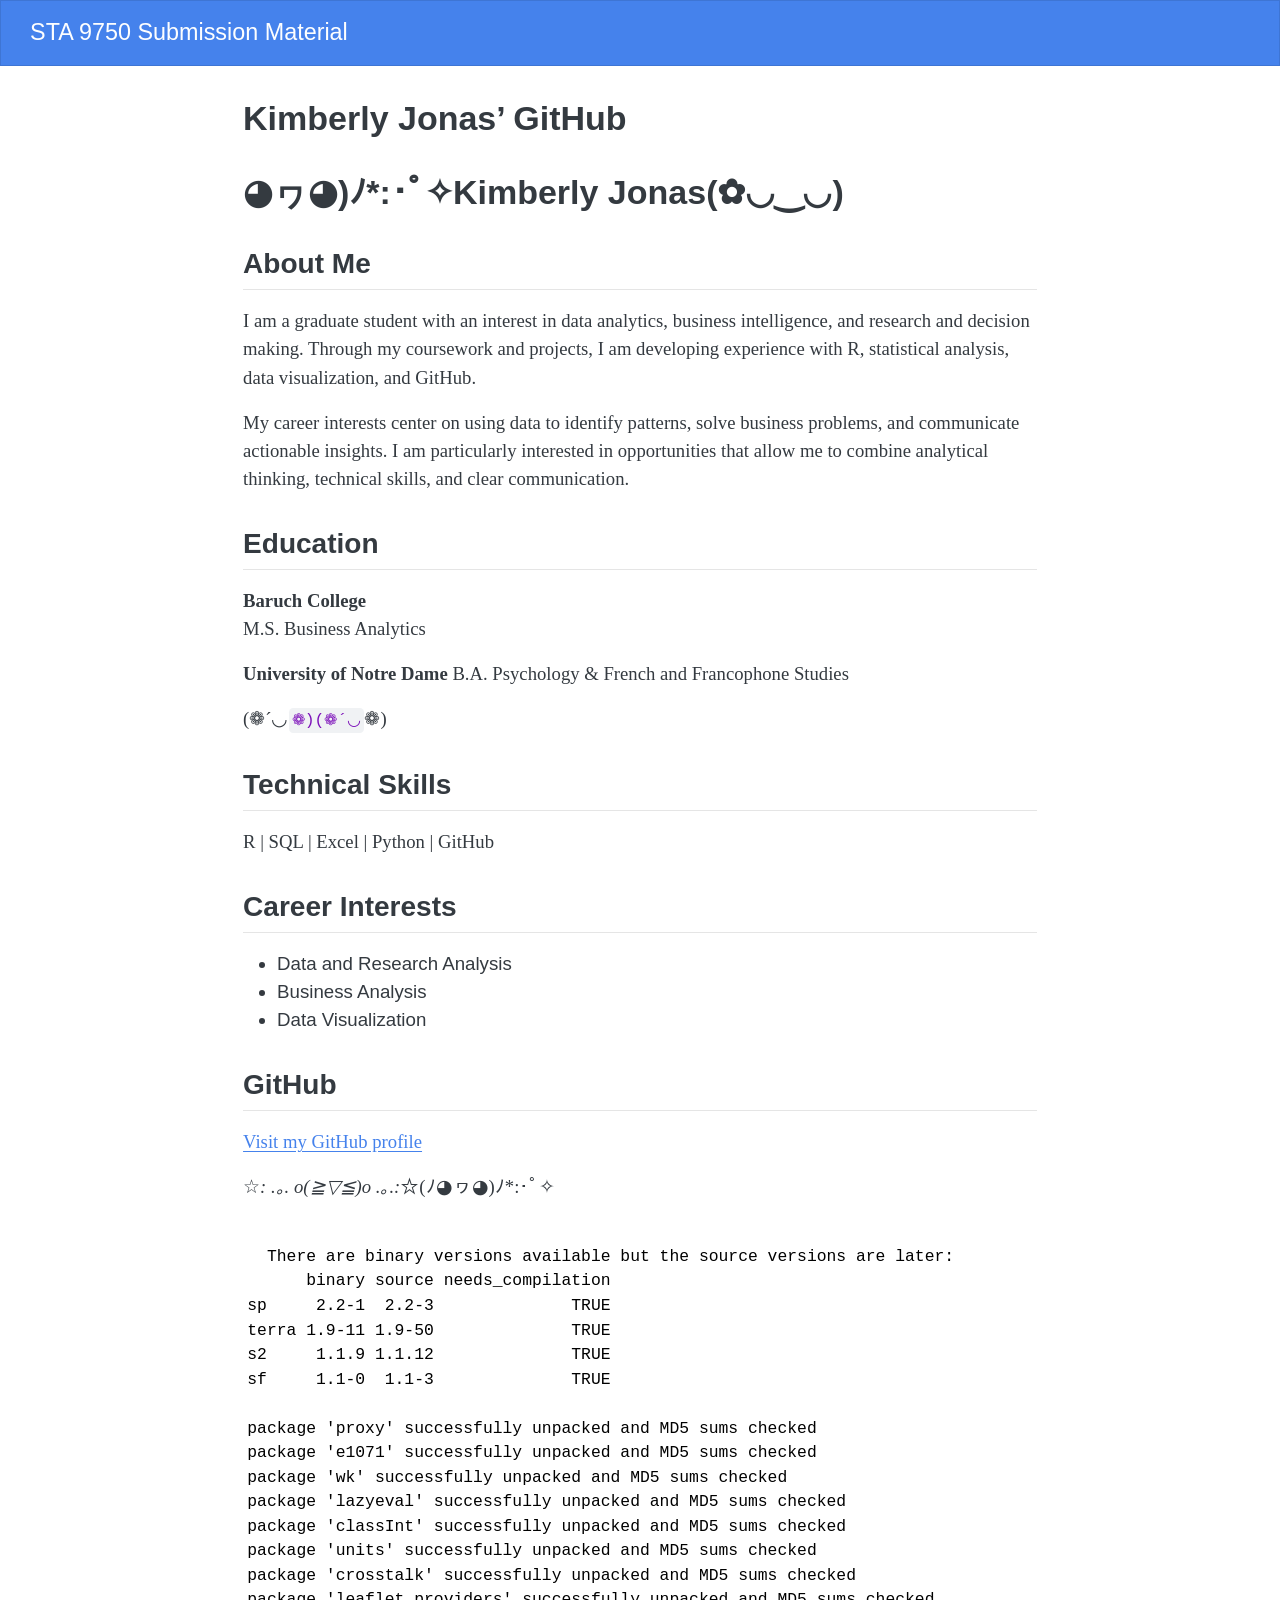
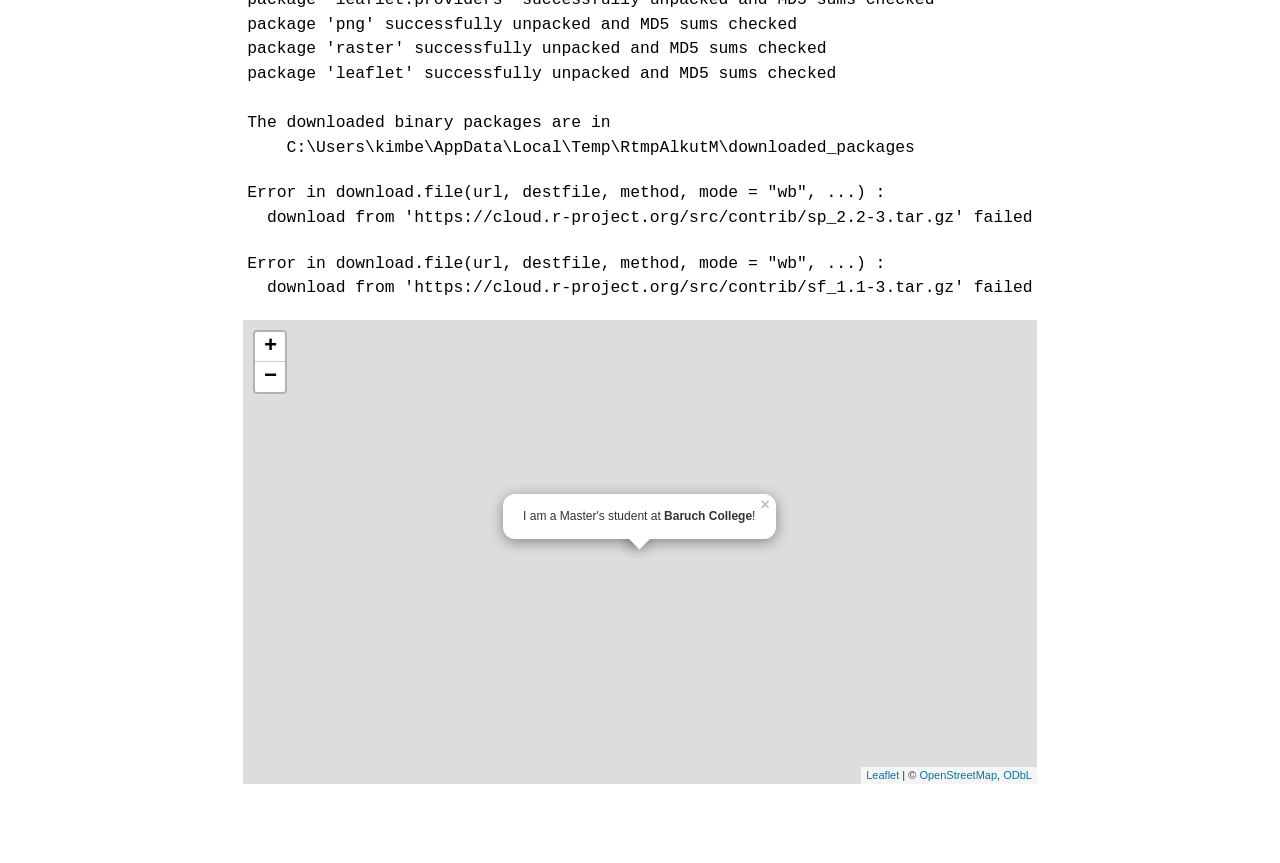
==== docs/index.html @ c5e5ed22 "Commit" ====
<!DOCTYPE html>
<html xmlns="http://www.w3.org/1999/xhtml" lang="en" xml:lang="en"><head>

<meta charset="utf-8">
<meta name="generator" content="quarto-1.10.18">

<meta name="viewport" content="width=device-width, initial-scale=1.0, user-scalable=yes">


<title>Kimberly Jonas’ GitHub – STA 9750 Submission Material</title>
<style>
/* Default styles provided by pandoc.
** See https://pandoc.org/MANUAL.html#variables-for-html for config info.
*/
span.smallcaps{font-variant: small-caps;}
div.columns{display: flex; gap: 1.5em;}
div.column{flex: auto;}
@media screen {
div.columns{gap: min(4vw, 1.5em);}
div.column{overflow-x: auto;}
}
div.hanging-indent{margin-left: 1.5em; text-indent: -1.5em;}
ul.task-list{list-style: none;}
ul.task-list li input[type="checkbox"] {
  width: 0.8em;
  margin: 0 0.8em 0.2em -1em; /* quarto-specific, see https://github.com/quarto-dev/quarto-cli/issues/4556 */ 
  vertical-align: middle;
}
</style>


<script src="site_libs/quarto-nav/quarto-nav.js"></script>
<script src="site_libs/quarto-nav/headroom.min.js"></script>
<script src="site_libs/clipboard/clipboard.min.js"></script>
<script src="site_libs/quarto-search/autocomplete.umd.js"></script>
<script src="site_libs/quarto-search/fuse.min.js"></script>
<script src="site_libs/quarto-search/quarto-search.js"></script>
<meta name="quarto:offset" content="./">
<script src="site_libs/quarto-html/quarto.js" type="module"></script>
<script src="site_libs/quarto-html/tabsets/tabsets.js" type="module"></script>
<script src="site_libs/quarto-html/popper.min.js"></script>
<script src="site_libs/quarto-html/tippy.umd.min.js"></script>
<script src="site_libs/quarto-html/anchor.min.js"></script>
<link href="site_libs/quarto-html/tippy.css" rel="stylesheet">
<link href="site_libs/quarto-html/quarto-syntax-highlighting-64a204ab8560d761af7679ceaba22944.css" rel="stylesheet" id="quarto-text-highlighting-styles">
<script src="site_libs/bootstrap/bootstrap.min.js"></script>
<link href="site_libs/bootstrap/bootstrap-icons.css" rel="stylesheet">
<link href="site_libs/bootstrap/bootstrap-54fb6367b974031de9db0cb0fd9f7961.min.css" rel="stylesheet" append-hash="true" id="quarto-bootstrap" data-mode="light">
<script id="quarto-search-options" type="application/json">{
  "location": "navbar",
  "copy-button": false,
  "collapse-after": 3,
  "panel-placement": "end",
  "type": "overlay",
  "limit": 50,
  "keyboard-shortcut": [
    "f",
    "/",
    "s"
  ],
  "show-item-context": false,
  "language": {
    "search-no-results-text": "No results",
    "search-matching-documents-text": "matching documents",
    "search-copy-link-title": "Copy link to search",
    "search-hide-matches-text": "Hide additional matches",
    "search-more-match-text": "more match in this document",
    "search-more-matches-text": "more matches in this document",
    "search-clear-button-title": "Clear",
    "search-text-placeholder": "",
    "search-detached-cancel-button-title": "Cancel",
    "search-submit-button-title": "Submit",
    "search-label": "Search"
  }
}</script>
<link href="site_libs/htmltools-fill-0.5.8.1/fill.css" rel="stylesheet">

<script src="site_libs/htmlwidgets-1.6.4/htmlwidgets.js"></script>

<script src="site_libs/jquery-3.6.0/jquery-3.6.0.min.js"></script>

<link href="site_libs/leaflet-1.3.1/leaflet.css" rel="stylesheet">

<script src="site_libs/leaflet-1.3.1/leaflet.js"></script>

<link href="site_libs/leafletfix-1.0.0/leafletfix.css" rel="stylesheet">

<script src="site_libs/proj4-2.6.2/proj4.min.js"></script>

<script src="site_libs/Proj4Leaflet-1.0.1/proj4leaflet.js"></script>

<link href="site_libs/rstudio_leaflet-1.3.1/rstudio_leaflet.css" rel="stylesheet">

<script src="site_libs/leaflet-binding-2.2.3/leaflet.js"></script>



</head>

<body class="nav-fixed fullcontent quarto-light">

<div id="quarto-search-results"></div>
  <header id="quarto-header" class="headroom fixed-top">
    <nav class="navbar navbar-expand-lg " data-bs-theme="dark">
      <div class="navbar-container container-fluid">
      <div class="navbar-brand-container mx-auto">
    <a class="navbar-brand" href="./index.html">
    <span class="navbar-title">STA 9750 Submission Material</span>
    </a>
  </div>
        <div class="quarto-navbar-tools tools-end">
</div>
      </div> <!-- /container-fluid -->
    </nav>
</header>
<!-- content -->
<div id="quarto-content" class="quarto-container page-columns page-rows-contents page-layout-article page-navbar">
<!-- sidebar -->
<!-- margin-sidebar -->
    
<!-- main -->
<main class="content" id="quarto-document-content">

<header id="title-block-header" class="quarto-title-block default">
<div class="quarto-title">
<h1 class="title">Kimberly Jonas’ GitHub</h1>
</div>



<div class="quarto-title-meta">

    
  
    
  </div>
  


</header>


<section id="ヮﾉﾟkimberly-jonas" class="level1">
<h1>◕ヮ◕)ﾉ*:･ﾟ✧Kimberly Jonas(✿◡‿◡)</h1>
<section id="about-me" class="level2">
<h2 class="anchored" data-anchor-id="about-me">About Me</h2>
<p>I am a graduate student with an interest in data analytics, business intelligence, and research and decision making. Through my coursework and projects, I am developing experience with R, statistical analysis, data visualization, and GitHub.</p>
<p>My career interests center on using data to identify patterns, solve business problems, and communicate actionable insights. I am particularly interested in opportunities that allow me to combine analytical thinking, technical skills, and clear communication.</p>
</section>
<section id="education" class="level2">
<h2 class="anchored" data-anchor-id="education">Education</h2>
<p><strong>Baruch College</strong><br>
M.S. Business Analytics</p>
<p><strong>University of Notre Dame</strong> B.A. Psychology &amp; French and Francophone Studies</p>
<p>(❁´◡<code>❁)(❁´◡</code>❁)</p>
</section>
<section id="technical-skills" class="level2">
<h2 class="anchored" data-anchor-id="technical-skills">Technical Skills</h2>
<p>R | SQL | Excel | Python | GitHub</p>
</section>
<section id="career-interests" class="level2">
<h2 class="anchored" data-anchor-id="career-interests">Career Interests</h2>
<ul>
<li>Data and Research Analysis</li>
<li>Business Analysis</li>
<li>Data Visualization</li>
</ul>
</section>
<section id="github" class="level2">
<h2 class="anchored" data-anchor-id="github">GitHub</h2>
<p><a href="https://github.com/kjonass9">Visit my GitHub profile</a></p>
<p>☆<em>: .｡. o(≧▽≦)o .｡.:</em>☆(ﾉ◕ヮ◕)ﾉ*:･ﾟ✧</p>
<div class="cell">
<div class="cell-output cell-output-stdout">
<pre><code>
  There are binary versions available but the source versions are later:
      binary source needs_compilation
sp     2.2-1  2.2-3              TRUE
terra 1.9-11 1.9-50              TRUE
s2     1.1.9 1.1.12              TRUE
sf     1.1-0  1.1-3              TRUE

package 'proxy' successfully unpacked and MD5 sums checked
package 'e1071' successfully unpacked and MD5 sums checked
package 'wk' successfully unpacked and MD5 sums checked
package 'lazyeval' successfully unpacked and MD5 sums checked
package 'classInt' successfully unpacked and MD5 sums checked
package 'units' successfully unpacked and MD5 sums checked
package 'crosstalk' successfully unpacked and MD5 sums checked
package 'leaflet.providers' successfully unpacked and MD5 sums checked
package 'png' successfully unpacked and MD5 sums checked
package 'raster' successfully unpacked and MD5 sums checked
package 'leaflet' successfully unpacked and MD5 sums checked

The downloaded binary packages are in
    C:\Users\kimbe\AppData\Local\Temp\RtmpAlkutM\downloaded_packages</code></pre>
</div>
<div class="cell-output cell-output-stdout">
<pre><code>Error in download.file(url, destfile, method, mode = "wb", ...) : 
  download from 'https://cloud.r-project.org/src/contrib/sp_2.2-3.tar.gz' failed</code></pre>
</div>
<div class="cell-output cell-output-stdout">
<pre><code>Error in download.file(url, destfile, method, mode = "wb", ...) : 
  download from 'https://cloud.r-project.org/src/contrib/sf_1.1-3.tar.gz' failed</code></pre>
</div>
<div class="cell-output-display">
<div class="leaflet html-widget html-fill-item" id="htmlwidget-229c1c9af308f0c72dc5" style="width:100%;height:464px;"></div>
<script type="application/json" data-for="htmlwidget-229c1c9af308f0c72dc5">{"x":{"options":{"crs":{"crsClass":"L.CRS.EPSG3857","code":null,"proj4def":null,"projectedBounds":null,"options":{}}},"calls":[{"method":"addTiles","args":["https://{s}.tile.openstreetmap.org/{z}/{x}/{y}.png",null,null,{"minZoom":0,"maxZoom":18,"tileSize":256,"subdomains":"abc","errorTileUrl":"","tms":false,"noWrap":false,"zoomOffset":0,"zoomReverse":false,"opacity":1,"zIndex":1,"detectRetina":false,"attribution":"&copy; <a href=\"https://openstreetmap.org/copyright/\">OpenStreetMap<\/a>,  <a href=\"https://opendatacommons.org/licenses/odbl/\">ODbL<\/a>"}]},{"method":"addPopups","args":[40.74028,-73.98333,"I am a Master's student at <b>Baruch College<\/b>!",null,null,{"maxWidth":300,"minWidth":50,"autoPan":true,"keepInView":false,"closeButton":true,"className":""}]}],"setView":[[40.74028,-73.98333],17,[]],"limits":{"lat":[40.74028,40.74028],"lng":[-73.98333,-73.98333]}},"evals":[],"jsHooks":[]}</script>
</div>
</div>


</section>
</section>

</main> <!-- /main -->
<script id="quarto-html-after-body" type="application/javascript">
  window.document.addEventListener("DOMContentLoaded", function (event) {
    const icon = "";
    const anchorJS = new window.AnchorJS();
    anchorJS.options = {
      placement: 'right',
      icon: icon
    };
    anchorJS.add('.anchored');
    const isCodeAnnotation = (el) => {
      for (const clz of el.classList) {
        if (clz.startsWith('code-annotation-')) {                     
          return true;
        }
      }
      return false;
    }
    const onCopySuccess = function(e) {
      // button target
      const button = e.trigger;
      // don't keep focus
      button.blur();
      // flash "checked"
      button.classList.add('code-copy-button-checked');
      var currentTitle = button.getAttribute("title");
      button.setAttribute("title", "Copied!");
      let tooltip;
      if (window.bootstrap) {
        button.setAttribute("data-bs-toggle", "tooltip");
        button.setAttribute("data-bs-placement", "left");
        button.setAttribute("data-bs-title", "Copied!");
        tooltip = new bootstrap.Tooltip(button, 
          { trigger: "manual", 
            customClass: "code-copy-button-tooltip",
            offset: [0, -8]});
        tooltip.show();    
      }
      setTimeout(function() {
        if (tooltip) {
          tooltip.hide();
          button.removeAttribute("data-bs-title");
          button.removeAttribute("data-bs-toggle");
          button.removeAttribute("data-bs-placement");
        }
        button.setAttribute("title", currentTitle);
        button.classList.remove('code-copy-button-checked');
      }, 1000);
      // clear code selection
      e.clearSelection();
    }
    const getTextToCopy = function(trigger) {
      const outerScaffold = trigger.parentElement.cloneNode(true);
      const codeEl = outerScaffold.querySelector('code');
      for (const childEl of codeEl.children) {
        if (isCodeAnnotation(childEl)) {
          childEl.remove();
        }
      }
      return codeEl.innerText;
    }
    const clipboard = new window.ClipboardJS('.code-copy-button:not([data-in-quarto-modal])', {
      text: getTextToCopy
    });
    clipboard.on('success', onCopySuccess);
    if (window.document.getElementById('quarto-embedded-source-code-modal')) {
      const clipboardModal = new window.ClipboardJS('.code-copy-button[data-in-quarto-modal]', {
        text: getTextToCopy,
        container: window.document.getElementById('quarto-embedded-source-code-modal')
      });
      clipboardModal.on('success', onCopySuccess);
    }
      var localhostRegex = new RegExp(/^(?:http|https):\/\/localhost\:?[0-9]*\//);
      var mailtoRegex = new RegExp(/^mailto:/);
        var filterRegex = new RegExp("https:\/\/github\.com\/kjonass9\/STA9750-2026-FALL\/");
      var isInternal = (href) => {
          return filterRegex.test(href) || localhostRegex.test(href) || mailtoRegex.test(href);
      }
      // Inspect non-navigation links and adorn them if external
     var links = window.document.querySelectorAll('a[href]:not(.nav-link):not(.navbar-brand):not(.toc-action):not(.sidebar-link):not(.sidebar-item-toggle):not(.pagination-link):not(.no-external):not([aria-hidden]):not(.dropdown-item):not(.quarto-navigation-tool):not(.about-link)');
      for (var i=0; i<links.length; i++) {
        const link = links[i];
        if (!isInternal(link.href)) {
          // undo the damage that might have been done by quarto-nav.js in the case of
          // links that we want to consider external
          if (link.dataset.originalHref !== undefined) {
            link.href = link.dataset.originalHref;
          }
        }
      }
    function tippyHover(el, contentFn, onTriggerFn, onUntriggerFn) {
      const config = {
        allowHTML: true,
        maxWidth: 500,
        delay: 100,
        arrow: false,
        appendTo: function(el) {
            return el.parentElement;
        },
        interactive: true,
        interactiveBorder: 10,
        theme: 'quarto',
        placement: 'bottom-start',
      };
      if (contentFn) {
        config.content = contentFn;
      }
      if (onTriggerFn) {
        config.onTrigger = onTriggerFn;
      }
      if (onUntriggerFn) {
        config.onUntrigger = onUntriggerFn;
      }
      window.tippy(el, config); 
    }
    const noterefs = window.document.querySelectorAll('a[role="doc-noteref"]');
    for (var i=0; i<noterefs.length; i++) {
      const ref = noterefs[i];
      tippyHover(ref, function() {
        // use id or data attribute instead here
        let href = ref.getAttribute('data-footnote-href') || ref.getAttribute('href');
        try { href = new URL(href).hash; } catch {}
        const id = href.replace(/^#\/?/, "");
        const note = window.document.getElementById(id);
        if (note) {
          return note.innerHTML;
        } else {
          return "";
        }
      });
    }
    const xrefs = window.document.querySelectorAll('a.quarto-xref');
    const processXRef = (id, note) => {
      // Strip column container classes
      const stripColumnClz = (el) => {
        el.classList.remove("page-full", "page-columns");
        if (el.children) {
          for (const child of el.children) {
            stripColumnClz(child);
          }
        }
      }
      stripColumnClz(note)
      if (id === null || id.startsWith('sec-')) {
        // Special case sections, only their first couple elements
        const container = document.createElement("div");
        if (note.children && note.children.length > 2) {
          container.appendChild(note.children[0].cloneNode(true));
          for (let i = 1; i < note.children.length; i++) {
            const child = note.children[i];
            if (child.tagName === "P" && child.innerText === "") {
              continue;
            } else {
              container.appendChild(child.cloneNode(true));
              break;
            }
          }
          if (window.Quarto?.typesetMath) {
            window.Quarto.typesetMath(container);
          }
          return container.innerHTML
        } else {
          if (window.Quarto?.typesetMath) {
            window.Quarto.typesetMath(note);
          }
          return note.innerHTML;
        }
      } else {
        // Remove any anchor links if they are present
        const anchorLink = note.querySelector('a.anchorjs-link');
        if (anchorLink) {
          anchorLink.remove();
        }
        if (window.Quarto?.typesetMath) {
          window.Quarto.typesetMath(note);
        }
        if (note.classList.contains("callout")) {
          return note.outerHTML;
        } else {
          return note.innerHTML;
        }
      }
    }
    for (var i=0; i<xrefs.length; i++) {
      const xref = xrefs[i];
      tippyHover(xref, undefined, function(instance) {
        instance.disable();
        let url = xref.getAttribute('href');
        let hash = undefined; 
        if (url.startsWith('#')) {
          hash = url;
        } else {
          try { hash = new URL(url).hash; } catch {}
        }
        if (hash) {
          const id = hash.replace(/^#\/?/, "");
          const note = window.document.getElementById(id);
          if (note !== null) {
            try {
              const html = processXRef(id, note.cloneNode(true));
              instance.setContent(html);
            } finally {
              instance.enable();
              instance.show();
            }
          } else {
            // See if we can fetch this
            fetch(url.split('#')[0])
            .then(res => res.text())
            .then(html => {
              const parser = new DOMParser();
              const htmlDoc = parser.parseFromString(html, "text/html");
              const note = htmlDoc.getElementById(id);
              if (note !== null) {
                const html = processXRef(id, note);
                instance.setContent(html);
              } 
            }).finally(() => {
              instance.enable();
              instance.show();
            });
          }
        } else {
          // See if we can fetch a full url (with no hash to target)
          // This is a special case and we should probably do some content thinning / targeting
          fetch(url)
          .then(res => res.text())
          .then(html => {
            const parser = new DOMParser();
            const htmlDoc = parser.parseFromString(html, "text/html");
            const note = htmlDoc.querySelector('main.content');
            if (note !== null) {
              // This should only happen for chapter cross references
              // (since there is no id in the URL)
              // remove the first header
              if (note.children.length > 0 && note.children[0].tagName === "HEADER") {
                note.children[0].remove();
              }
              const html = processXRef(null, note);
              instance.setContent(html);
            } 
          }).finally(() => {
            instance.enable();
            instance.show();
          });
        }
      }, function(instance) {
      });
    }
        let selectedAnnoteEl;
        const selectorForAnnotation = ( cell, annotation) => {
          let cellAttr = 'data-code-cell="' + cell + '"';
          let lineAttr = 'data-code-annotation="' +  annotation + '"';
          const selector = 'span[' + cellAttr + '][' + lineAttr + ']';
          return selector;
        }
        const selectCodeLines = (annoteEl) => {
          const doc = window.document;
          const targetCell = annoteEl.getAttribute("data-target-cell");
          const targetAnnotation = annoteEl.getAttribute("data-target-annotation");
          const annoteSpan = window.document.querySelector(selectorForAnnotation(targetCell, targetAnnotation));
          const lines = annoteSpan.getAttribute("data-code-lines").split(",");
          const lineIds = lines.map((line) => {
            return targetCell + "-" + line;
          })
          let top = null;
          let height = null;
          let parent = null;
          if (lineIds.length > 0) {
              //compute the position of the single el (top and bottom and make a div)
              const el = window.document.getElementById(lineIds[0]);
              top = el.offsetTop;
              height = el.offsetHeight;
              parent = el.parentElement.parentElement;
            if (lineIds.length > 1) {
              const lastEl = window.document.getElementById(lineIds[lineIds.length - 1]);
              const bottom = lastEl.offsetTop + lastEl.offsetHeight;
              height = bottom - top;
            }
            if (top !== null && height !== null && parent !== null) {
              // cook up a div (if necessary) and position it 
              let div = window.document.getElementById("code-annotation-line-highlight");
              if (div === null) {
                div = window.document.createElement("div");
                div.setAttribute("id", "code-annotation-line-highlight");
                div.style.position = 'absolute';
                parent.appendChild(div);
              }
              div.style.top = top - 2 + "px";
              div.style.height = height + 4 + "px";
              div.style.left = 0;
              let gutterDiv = window.document.getElementById("code-annotation-line-highlight-gutter");
              if (gutterDiv === null) {
                gutterDiv = window.document.createElement("div");
                gutterDiv.setAttribute("id", "code-annotation-line-highlight-gutter");
                gutterDiv.style.position = 'absolute';
                const codeCell = window.document.getElementById(targetCell);
                const gutter = codeCell.querySelector('.code-annotation-gutter');
                gutter.appendChild(gutterDiv);
              }
              gutterDiv.style.top = top - 2 + "px";
              gutterDiv.style.height = height + 4 + "px";
            }
            selectedAnnoteEl = annoteEl;
          }
        };
        const unselectCodeLines = () => {
          const elementsIds = ["code-annotation-line-highlight", "code-annotation-line-highlight-gutter"];
          elementsIds.forEach((elId) => {
            const div = window.document.getElementById(elId);
            if (div) {
              div.remove();
            }
          });
          selectedAnnoteEl = undefined;
        };
          // Handle positioning of the toggle
      window.addEventListener(
        "resize",
        throttle(() => {
          elRect = undefined;
          if (selectedAnnoteEl) {
            selectCodeLines(selectedAnnoteEl);
          }
        }, 10)
      );
      function throttle(fn, ms) {
      let throttle = false;
      let timer;
        return (...args) => {
          if(!throttle) { // first call gets through
              fn.apply(this, args);
              throttle = true;
          } else { // all the others get throttled
              if(timer) clearTimeout(timer); // cancel #2
              timer = setTimeout(() => {
                fn.apply(this, args);
                timer = throttle = false;
              }, ms);
          }
        };
      }
        // Attach click handler to the DT
        const annoteDls = window.document.querySelectorAll('dt[data-target-cell]');
        for (const annoteDlNode of annoteDls) {
          annoteDlNode.addEventListener('click', (event) => {
            const clickedEl = event.target;
            if (clickedEl !== selectedAnnoteEl) {
              unselectCodeLines();
              const activeEl = window.document.querySelector('dt[data-target-cell].code-annotation-active');
              if (activeEl) {
                activeEl.classList.remove('code-annotation-active');
              }
              selectCodeLines(clickedEl);
              clickedEl.classList.add('code-annotation-active');
            } else {
              // Unselect the line
              unselectCodeLines();
              clickedEl.classList.remove('code-annotation-active');
            }
          });
        }
    const findCites = (el) => {
      const parentEl = el.parentElement;
      if (parentEl) {
        const cites = parentEl.dataset.cites;
        if (cites) {
          return {
            el,
            cites: cites.split(' ')
          };
        } else {
          return findCites(el.parentElement)
        }
      } else {
        return undefined;
      }
    };
    var bibliorefs = window.document.querySelectorAll('a[role="doc-biblioref"]');
    for (var i=0; i<bibliorefs.length; i++) {
      const ref = bibliorefs[i];
      const citeInfo = findCites(ref);
      if (citeInfo) {
        tippyHover(citeInfo.el, function() {
          var popup = window.document.createElement('div');
          citeInfo.cites.forEach(function(cite) {
            var citeDiv = window.document.createElement('div');
            citeDiv.classList.add('hanging-indent');
            citeDiv.classList.add('csl-entry');
            var biblioDiv = window.document.getElementById('ref-' + cite);
            if (biblioDiv) {
              citeDiv.innerHTML = biblioDiv.innerHTML;
            }
            popup.appendChild(citeDiv);
          });
          return popup.innerHTML;
        });
      }
    }
  });
  </script>
</div> <!-- /content -->




</body></html>
---- docs/site_libs/quarto-html/tippy.css ----
.tippy-box[data-animation=fade][data-state=hidden]{opacity:0}[data-tippy-root]{max-width:calc(100vw - 10px)}.tippy-box{position:relative;background-color:#333;color:#fff;border-radius:4px;font-size:14px;line-height:1.4;white-space:normal;outline:0;transition-property:transform,visibility,opacity}.tippy-box[data-placement^=top]>.tippy-arrow{bottom:0}.tippy-box[data-placement^=top]>.tippy-arrow:before{bottom:-7px;left:0;border-width:8px 8px 0;border-top-color:initial;transform-origin:center top}.tippy-box[data-placement^=bottom]>.tippy-arrow{top:0}.tippy-box[data-placement^=bottom]>.tippy-arrow:before{top:-7px;left:0;border-width:0 8px 8px;border-bottom-color:initial;transform-origin:center bottom}.tippy-box[data-placement^=left]>.tippy-arrow{right:0}.tippy-box[data-placement^=left]>.tippy-arrow:before{border-width:8px 0 8px 8px;border-left-color:initial;right:-7px;transform-origin:center left}.tippy-box[data-placement^=right]>.tippy-arrow{left:0}.tippy-box[data-placement^=right]>.tippy-arrow:before{left:-7px;border-width:8px 8px 8px 0;border-right-color:initial;transform-origin:center right}.tippy-box[data-inertia][data-state=visible]{transition-timing-function:cubic-bezier(.54,1.5,.38,1.11)}.tippy-arrow{width:16px;height:16px;color:#333}.tippy-arrow:before{content:"";position:absolute;border-color:transparent;border-style:solid}.tippy-content{position:relative;padding:5px 9px;z-index:1}
---- docs/site_libs/quarto-html/quarto-syntax-highlighting-64a204ab8560d761af7679ceaba22944.css ----
/* quarto syntax highlight colors */
:root {
  --quarto-hl-ot-color: #003B4F;
  --quarto-hl-at-color: #657422;
  --quarto-hl-ss-color: #20794D;
  --quarto-hl-an-color: #5E5E5E;
  --quarto-hl-fu-color: #4758AB;
  --quarto-hl-st-color: #20794D;
  --quarto-hl-cf-color: #003B4F;
  --quarto-hl-op-color: #5E5E5E;
  --quarto-hl-er-color: #AD0000;
  --quarto-hl-bn-color: #AD0000;
  --quarto-hl-al-color: #AD0000;
  --quarto-hl-va-color: #111111;
  --quarto-hl-bu-color: inherit;
  --quarto-hl-ex-color: inherit;
  --quarto-hl-pp-color: #AD0000;
  --quarto-hl-in-color: #5E5E5E;
  --quarto-hl-vs-color: #20794D;
  --quarto-hl-wa-color: #5E5E5E;
  --quarto-hl-do-color: #5E5E5E;
  --quarto-hl-im-color: #00769E;
  --quarto-hl-ch-color: #20794D;
  --quarto-hl-dt-color: #AD0000;
  --quarto-hl-fl-color: #AD0000;
  --quarto-hl-co-color: #5E5E5E;
  --quarto-hl-cv-color: #5E5E5E;
  --quarto-hl-cn-color: #8f5902;
  --quarto-hl-sc-color: #5E5E5E;
  --quarto-hl-dv-color: #AD0000;
  --quarto-hl-kw-color: #003B4F;
}

/* other quarto variables */
:root {
  --quarto-font-monospace: SFMono-Regular, Menlo, Monaco, Consolas, "Liberation Mono", "Courier New", monospace;
}

/* syntax highlight based on Pandoc's rules */
pre > code.sourceCode > span {
  color: #003B4F;
}

code.sourceCode > span {
  color: #003B4F;
}

div.sourceCode,
div.sourceCode pre.sourceCode {
  color: #003B4F;
}

/* Normal */
code span {
  color: #003B4F;
}

/* Alert */
code span.al {
  color: #AD0000;
  font-style: inherit;
}

/* Annotation */
code span.an {
  color: #5E5E5E;
  font-style: inherit;
}

/* Attribute */
code span.at {
  color: #657422;
  font-style: inherit;
}

/* BaseN */
code span.bn {
  color: #AD0000;
  font-style: inherit;
}

/* BuiltIn */
code span.bu {
  font-style: inherit;
}

/* ControlFlow */
code span.cf {
  color: #003B4F;
  font-weight: bold;
  font-style: inherit;
}

/* Char */
code span.ch {
  color: #20794D;
  font-style: inherit;
}

/* Constant */
code span.cn {
  color: #8f5902;
  font-style: inherit;
}

/* Comment */
code span.co {
  color: #5E5E5E;
  font-style: inherit;
}

/* CommentVar */
code span.cv {
  color: #5E5E5E;
  font-style: italic;
}

/* Documentation */
code span.do {
  color: #5E5E5E;
  font-style: italic;
}

/* DataType */
code span.dt {
  color: #AD0000;
  font-style: inherit;
}

/* DecVal */
code span.dv {
  color: #AD0000;
  font-style: inherit;
}

/* Error */
code span.er {
  color: #AD0000;
  font-style: inherit;
}

/* Extension */
code span.ex {
  font-style: inherit;
}

/* Float */
code span.fl {
  color: #AD0000;
  font-style: inherit;
}

/* Function */
code span.fu {
  color: #4758AB;
  font-style: inherit;
}

/* Import */
code span.im {
  color: #00769E;
  font-style: inherit;
}

/* Information */
code span.in {
  color: #5E5E5E;
  font-style: inherit;
}

/* Keyword */
code span.kw {
  color: #003B4F;
  font-weight: bold;
  font-style: inherit;
}

/* Operator */
code span.op {
  color: #5E5E5E;
  font-style: inherit;
}

/* Other */
code span.ot {
  color: #003B4F;
  font-style: inherit;
}

/* Preprocessor */
code span.pp {
  color: #AD0000;
  font-style: inherit;
}

/* SpecialChar */
code span.sc {
  color: #5E5E5E;
  font-style: inherit;
}

/* SpecialString */
code span.ss {
  color: #20794D;
  font-style: inherit;
}

/* String */
code span.st {
  color: #20794D;
  font-style: inherit;
}

/* Variable */
code span.va {
  color: #111111;
  font-style: inherit;
}

/* VerbatimString */
code span.vs {
  color: #20794D;
  font-style: inherit;
}

/* Warning */
code span.wa {
  color: #5E5E5E;
  font-style: italic;
}

.prevent-inlining {
  content: "</";
}

/*# sourceMappingURL=9d8d5bb603a83b8298b89080a598c93b.css.map */
---- docs/site_libs/htmltools-fill-0.5.8.1/fill.css ----
@layer htmltools {
  .html-fill-container {
    display: flex;
    flex-direction: column;
    /* Prevent the container from expanding vertically or horizontally beyond its
    parent's constraints. */
    min-height: 0;
    min-width: 0;
  }
  .html-fill-container > .html-fill-item {
    /* Fill items can grow and shrink freely within
    available vertical space in fillable container */
    flex: 1 1 auto;
    min-height: 0;
    min-width: 0;
  }
  .html-fill-container > :not(.html-fill-item) {
    /* Prevent shrinking or growing of non-fill items */
    flex: 0 0 auto;
  }
}
---- docs/site_libs/leafletfix-1.0.0/leafletfix.css ----
/* Work around CSS properties introduced on img by bootstrap */
img.leaflet-tile {
  padding: 0;
  margin: 0;
  border-radius: 0;
  border: none;
}
.leaflet .info {
  padding: 6px 8px;
  font: 14px/16px Arial, Helvetica, sans-serif;
  background: white;
  background: rgba(255,255,255,0.8);
  box-shadow: 0 0 15px rgba(0,0,0,0.2);
  border-radius: 5px;
}
.leaflet .legend {
  line-height: 18px;
  color: #555;
}
.leaflet .legend svg text {
  fill: #555;
}
.leaflet .legend svg line {
  stroke: #555;
}
.leaflet .legend i {
  width: 18px;
  height: 18px;
  margin-right: 4px;
  opacity: 0.7;
  display: inline-block;
  vertical-align: top;
  /*For IE 7*/
  zoom: 1;
  *display: inline;
}
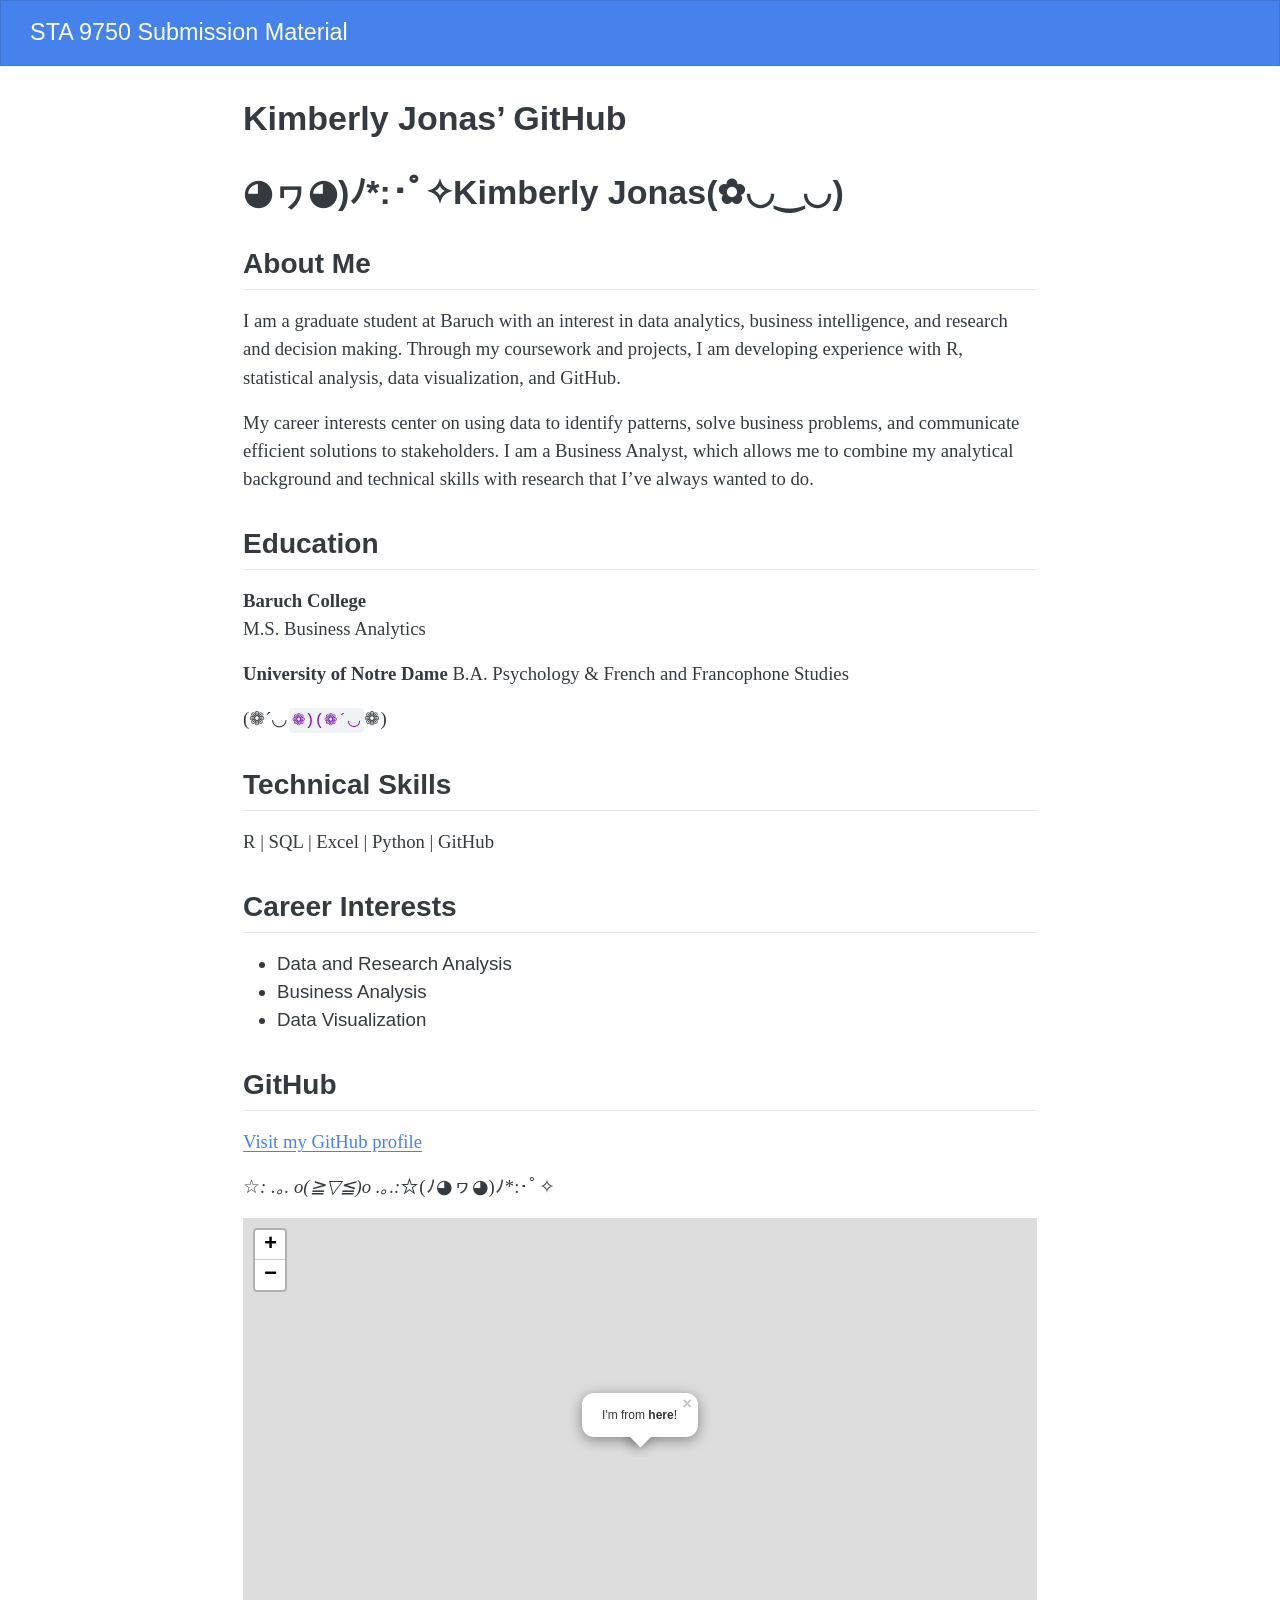
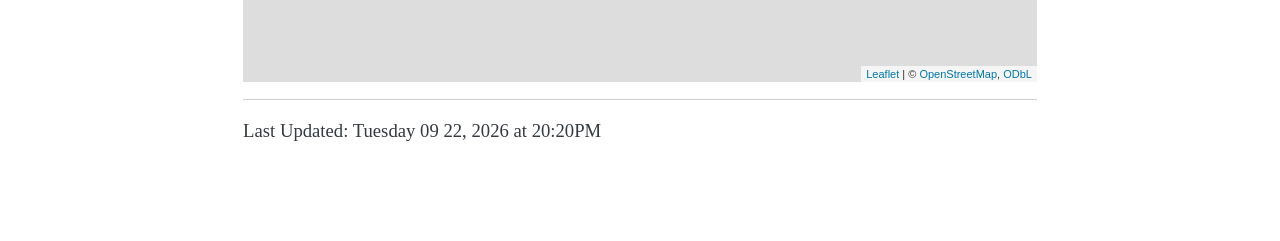
==== commit 5a7b31c5: "Commit" ====
--- a/docs/index.html
+++ b/docs/index.html
@@ -144,8 +144,8 @@
 <h1>◕ヮ◕)ﾉ*:･ﾟ✧Kimberly Jonas(✿◡‿◡)</h1>
 <section id="about-me" class="level2">
 <h2 class="anchored" data-anchor-id="about-me">About Me</h2>
-<p>I am a graduate student with an interest in data analytics, business intelligence, and research and decision making. Through my coursework and projects, I am developing experience with R, statistical analysis, data visualization, and GitHub.</p>
-<p>My career interests center on using data to identify patterns, solve business problems, and communicate actionable insights. I am particularly interested in opportunities that allow me to combine analytical thinking, technical skills, and clear communication.</p>
+<p>I am a graduate student at Baruch with an interest in data analytics, business intelligence, and research and decision making. Through my coursework and projects, I am developing experience with R, statistical analysis, data visualization, and GitHub.</p>
+<p>My career interests center on using data to identify patterns, solve business problems, and communicate efficient solutions to stakeholders. I am a Business Analyst, which allows me to combine my analytical background and technical skills with research that I’ve always wanted to do.</p>
 </section>
 <section id="education" class="level2">
 <h2 class="anchored" data-anchor-id="education">Education</h2>
@@ -171,43 +171,13 @@
 <p><a href="https://github.com/kjonass9">Visit my GitHub profile</a></p>
 <p>☆<em>: .｡. o(≧▽≦)o .｡.:</em>☆(ﾉ◕ヮ◕)ﾉ*:･ﾟ✧</p>
 <div class="cell">
-<div class="cell-output cell-output-stdout">
-<pre><code>
-  There are binary versions available but the source versions are later:
-      binary source needs_compilation
-sp     2.2-1  2.2-3              TRUE
-terra 1.9-11 1.9-50              TRUE
-s2     1.1.9 1.1.12              TRUE
-sf     1.1-0  1.1-3              TRUE
-
-package 'proxy' successfully unpacked and MD5 sums checked
-package 'e1071' successfully unpacked and MD5 sums checked
-package 'wk' successfully unpacked and MD5 sums checked
-package 'lazyeval' successfully unpacked and MD5 sums checked
-package 'classInt' successfully unpacked and MD5 sums checked
-package 'units' successfully unpacked and MD5 sums checked
-package 'crosstalk' successfully unpacked and MD5 sums checked
-package 'leaflet.providers' successfully unpacked and MD5 sums checked
-package 'png' successfully unpacked and MD5 sums checked
-package 'raster' successfully unpacked and MD5 sums checked
-package 'leaflet' successfully unpacked and MD5 sums checked
-
-The downloaded binary packages are in
-    C:\Users\kimbe\AppData\Local\Temp\RtmpAlkutM\downloaded_packages</code></pre>
-</div>
-<div class="cell-output cell-output-stdout">
-<pre><code>Error in download.file(url, destfile, method, mode = "wb", ...) : 
-  download from 'https://cloud.r-project.org/src/contrib/sp_2.2-3.tar.gz' failed</code></pre>
-</div>
-<div class="cell-output cell-output-stdout">
-<pre><code>Error in download.file(url, destfile, method, mode = "wb", ...) : 
-  download from 'https://cloud.r-project.org/src/contrib/sf_1.1-3.tar.gz' failed</code></pre>
-</div>
 <div class="cell-output-display">
-<div class="leaflet html-widget html-fill-item" id="htmlwidget-229c1c9af308f0c72dc5" style="width:100%;height:464px;"></div>
-<script type="application/json" data-for="htmlwidget-229c1c9af308f0c72dc5">{"x":{"options":{"crs":{"crsClass":"L.CRS.EPSG3857","code":null,"proj4def":null,"projectedBounds":null,"options":{}}},"calls":[{"method":"addTiles","args":["https://{s}.tile.openstreetmap.org/{z}/{x}/{y}.png",null,null,{"minZoom":0,"maxZoom":18,"tileSize":256,"subdomains":"abc","errorTileUrl":"","tms":false,"noWrap":false,"zoomOffset":0,"zoomReverse":false,"opacity":1,"zIndex":1,"detectRetina":false,"attribution":"&copy; <a href=\"https://openstreetmap.org/copyright/\">OpenStreetMap<\/a>,  <a href=\"https://opendatacommons.org/licenses/odbl/\">ODbL<\/a>"}]},{"method":"addPopups","args":[40.74028,-73.98333,"I am a Master's student at <b>Baruch College<\/b>!",null,null,{"maxWidth":300,"minWidth":50,"autoPan":true,"keepInView":false,"closeButton":true,"className":""}]}],"setView":[[40.74028,-73.98333],17,[]],"limits":{"lat":[40.74028,40.74028],"lng":[-73.98333,-73.98333]}},"evals":[],"jsHooks":[]}</script>
+<div class="leaflet html-widget html-fill-item" id="htmlwidget-4b5d6834388657fb5829" style="width:100%;height:464px;"></div>
+<script type="application/json" data-for="htmlwidget-4b5d6834388657fb5829">{"x":{"options":{"crs":{"crsClass":"L.CRS.EPSG3857","code":null,"proj4def":null,"projectedBounds":null,"options":{}}},"calls":[{"method":"addTiles","args":["https://{s}.tile.openstreetmap.org/{z}/{x}/{y}.png",null,null,{"minZoom":0,"maxZoom":18,"tileSize":256,"subdomains":"abc","errorTileUrl":"","tms":false,"noWrap":false,"zoomOffset":0,"zoomReverse":false,"opacity":1,"zIndex":1,"detectRetina":false,"attribution":"&copy; <a href=\"https://openstreetmap.org/copyright/\">OpenStreetMap<\/a>,  <a href=\"https://opendatacommons.org/licenses/odbl/\">ODbL<\/a>"}]},{"method":"addPopups","args":[6.8013,-58.1551,"I'm from <b>here<\/b>!",null,null,{"maxWidth":300,"minWidth":50,"autoPan":true,"keepInView":false,"closeButton":true,"className":""}]}],"setView":[[6.8013,-58.1551],10,[]],"limits":{"lat":[6.8013,6.8013],"lng":[-58.1551,-58.1551]}},"evals":[],"jsHooks":[]}</script>
 </div>
 </div>
+<hr>
+<p>Last Updated: Tuesday 09 22, 2026 at 20:20PM</p>
 
 
 </section>
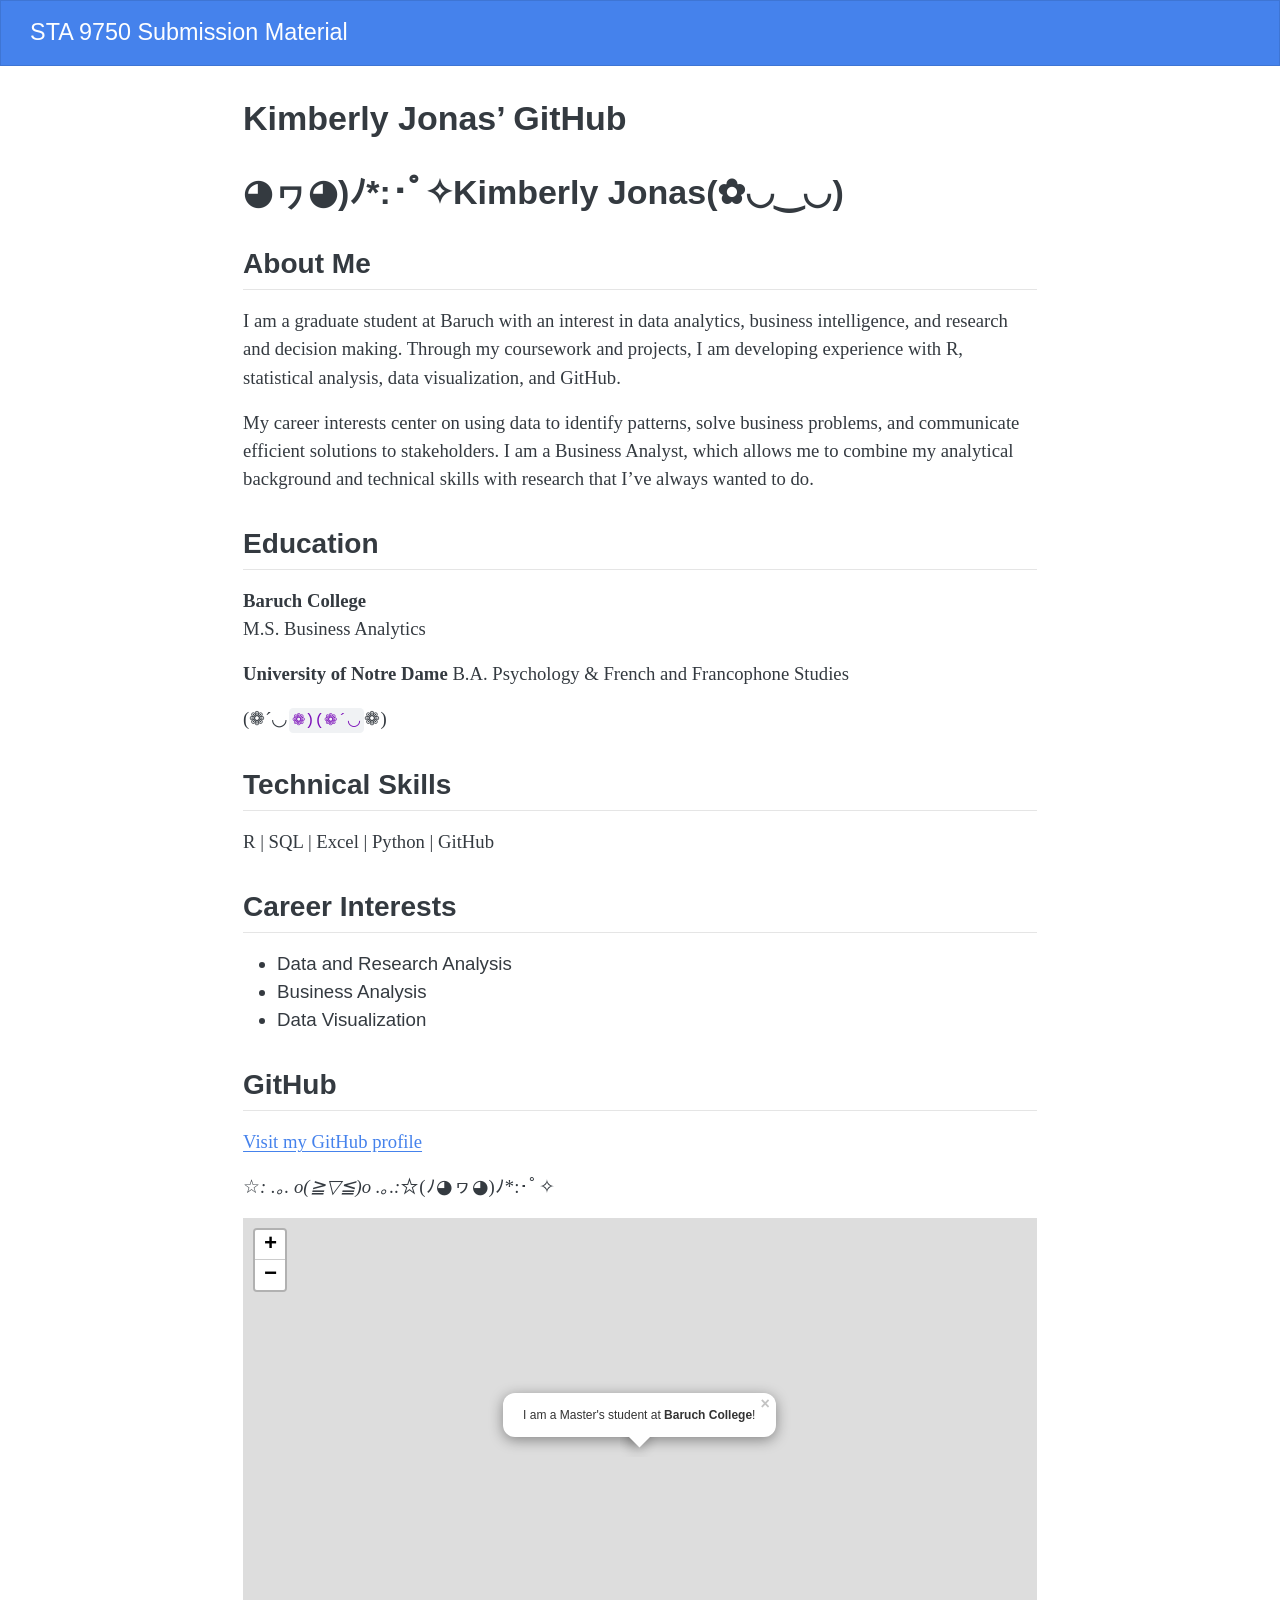
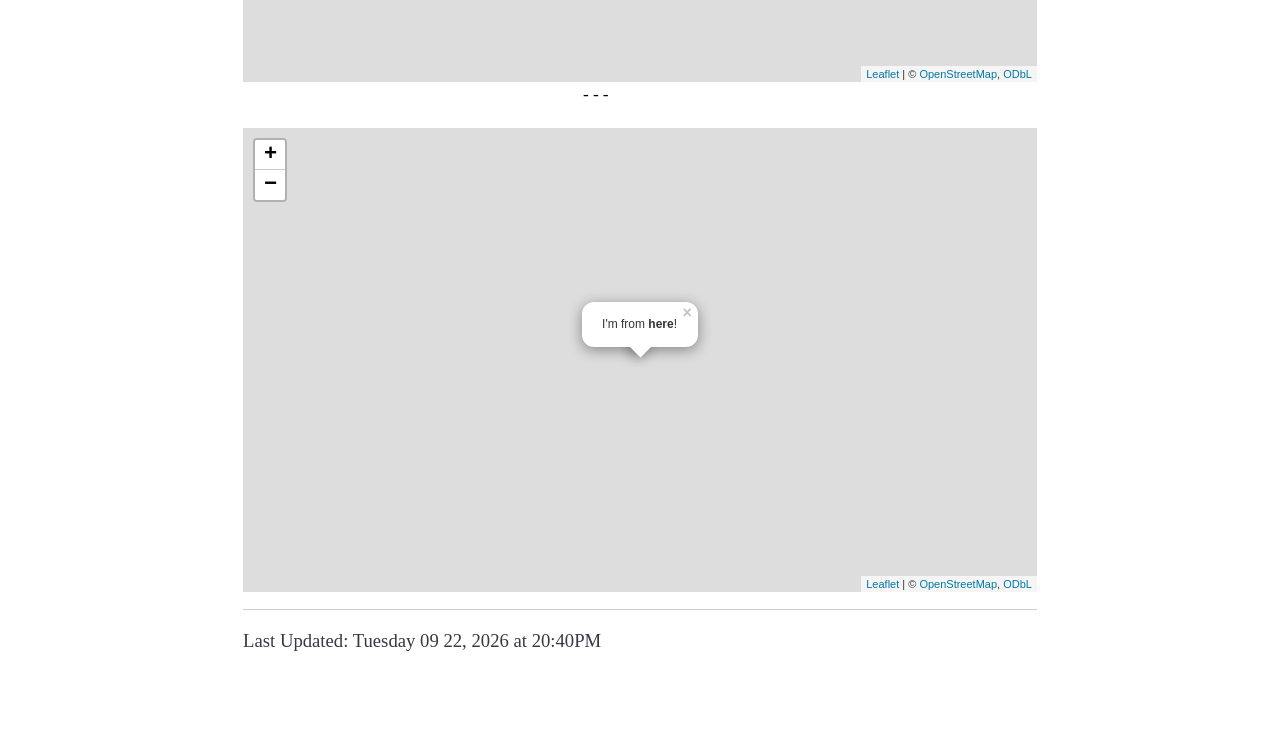
==== commit cc10ec61: "Commit" ====
--- a/docs/index.html
+++ b/docs/index.html
@@ -172,12 +172,19 @@
 <p>☆<em>: .｡. o(≧▽≦)o .｡.:</em>☆(ﾉ◕ヮ◕)ﾉ*:･ﾟ✧</p>
 <div class="cell">
 <div class="cell-output-display">
-<div class="leaflet html-widget html-fill-item" id="htmlwidget-4b5d6834388657fb5829" style="width:100%;height:464px;"></div>
-<script type="application/json" data-for="htmlwidget-4b5d6834388657fb5829">{"x":{"options":{"crs":{"crsClass":"L.CRS.EPSG3857","code":null,"proj4def":null,"projectedBounds":null,"options":{}}},"calls":[{"method":"addTiles","args":["https://{s}.tile.openstreetmap.org/{z}/{x}/{y}.png",null,null,{"minZoom":0,"maxZoom":18,"tileSize":256,"subdomains":"abc","errorTileUrl":"","tms":false,"noWrap":false,"zoomOffset":0,"zoomReverse":false,"opacity":1,"zIndex":1,"detectRetina":false,"attribution":"&copy; <a href=\"https://openstreetmap.org/copyright/\">OpenStreetMap<\/a>,  <a href=\"https://opendatacommons.org/licenses/odbl/\">ODbL<\/a>"}]},{"method":"addPopups","args":[6.8013,-58.1551,"I'm from <b>here<\/b>!",null,null,{"maxWidth":300,"minWidth":50,"autoPan":true,"keepInView":false,"closeButton":true,"className":""}]}],"setView":[[6.8013,-58.1551],10,[]],"limits":{"lat":[6.8013,6.8013],"lng":[-58.1551,-58.1551]}},"evals":[],"jsHooks":[]}</script>
+<div class="leaflet html-widget html-fill-item" id="htmlwidget-caca76b953a1fb8c68d0" style="width:100%;height:464px;"></div>
+<script type="application/json" data-for="htmlwidget-caca76b953a1fb8c68d0">{"x":{"options":{"crs":{"crsClass":"L.CRS.EPSG3857","code":null,"proj4def":null,"projectedBounds":null,"options":{}}},"calls":[{"method":"addTiles","args":["https://{s}.tile.openstreetmap.org/{z}/{x}/{y}.png",null,null,{"minZoom":0,"maxZoom":18,"tileSize":256,"subdomains":"abc","errorTileUrl":"","tms":false,"noWrap":false,"zoomOffset":0,"zoomReverse":false,"opacity":1,"zIndex":1,"detectRetina":false,"attribution":"&copy; <a href=\"https://openstreetmap.org/copyright/\">OpenStreetMap<\/a>,  <a href=\"https://opendatacommons.org/licenses/odbl/\">ODbL<\/a>"}]},{"method":"addPopups","args":[40.74028,-73.98333,"I am a Master's student at <b>Baruch College<\/b>!",null,null,{"maxWidth":300,"minWidth":50,"autoPan":true,"keepInView":false,"closeButton":true,"className":""}]}],"setView":[[40.74028,-73.98333],17,[]],"limits":{"lat":[40.74028,40.74028],"lng":[-73.98333,-73.98333]}},"evals":[],"jsHooks":[]}</script>
+</div>
+</div>
+<pre><code>                                  ---</code></pre>
+<div class="cell">
+<div class="cell-output-display">
+<div class="leaflet html-widget html-fill-item" id="htmlwidget-12726de5dfddf1bc5d03" style="width:100%;height:464px;"></div>
+<script type="application/json" data-for="htmlwidget-12726de5dfddf1bc5d03">{"x":{"options":{"crs":{"crsClass":"L.CRS.EPSG3857","code":null,"proj4def":null,"projectedBounds":null,"options":{}}},"calls":[{"method":"addTiles","args":["https://{s}.tile.openstreetmap.org/{z}/{x}/{y}.png",null,null,{"minZoom":0,"maxZoom":18,"tileSize":256,"subdomains":"abc","errorTileUrl":"","tms":false,"noWrap":false,"zoomOffset":0,"zoomReverse":false,"opacity":1,"zIndex":1,"detectRetina":false,"attribution":"&copy; <a href=\"https://openstreetmap.org/copyright/\">OpenStreetMap<\/a>,  <a href=\"https://opendatacommons.org/licenses/odbl/\">ODbL<\/a>"}]},{"method":"addPopups","args":[6.8013,-58.1551,"I'm from <b>here<\/b>!",null,null,{"maxWidth":300,"minWidth":50,"autoPan":true,"keepInView":false,"closeButton":true,"className":""}]}],"setView":[[6.8013,-58.1551],10,[]],"limits":{"lat":[6.8013,6.8013],"lng":[-58.1551,-58.1551]}},"evals":[],"jsHooks":[]}</script>
 </div>
 </div>
 <hr>
-<p>Last Updated: Tuesday 09 22, 2026 at 20:20PM</p>
+<p>Last Updated: Tuesday 09 22, 2026 at 20:40PM</p>
 
 
 </section>
